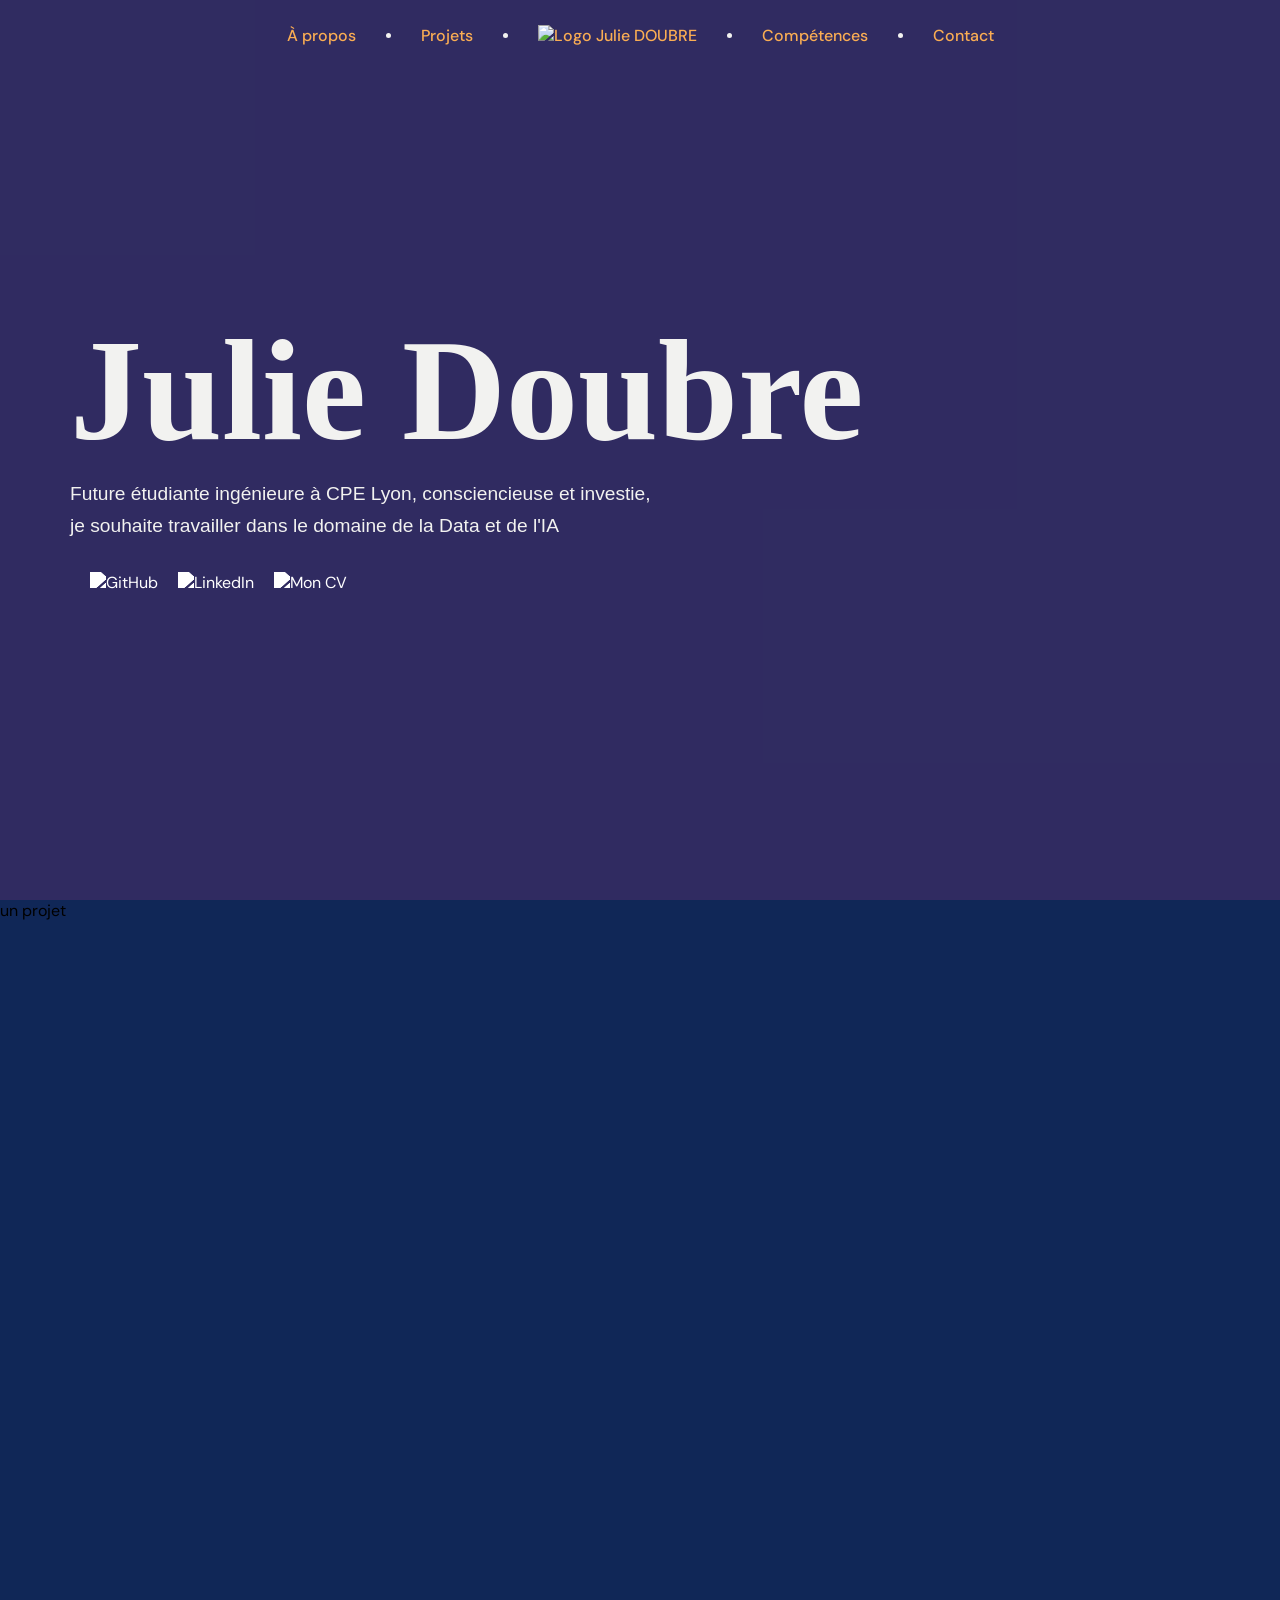
==== portfolio.html @ 1c02024b "add: hero page" ====
<!DOCTYPE html>
<html lang="en">

<head>
    <meta charset="UTF-8">
    <meta name="viewport" content="width=device-width, initial-scale=1.0">
    <title>Julie DOUBRE - Portfolio</title>
    <link rel="stylesheet" href="/style/style.css">
</head>

<body>
    <main>
        <div class="hero-page">
            <video autoplay loop muted playsinline class="hero-video">
                <source src="/assets/videos/hero-background.mp4" type="video/mp4">
            </video>
            <nav>
                <ul class="nav-links">
                    <li><a href="#">À propos</a></li>
                    <li>
                        <div class="nav-dot"></div>
                    </li>
                    <li><a href="#">Projets</a></li>
                    <li>
                        <div class="nav-dot"></div>
                    </li>
                    <li><a href="#"><img class="logo" src="assets/img/logo.png" alt="Logo Julie DOUBRE" /></a></li>
                    <li>
                        <div class="nav-dot"></div>
                    </li>
                    <li><a href="#">Compétences</a></li>
                    <li>
                        <div class="nav-dot"></div>
                    </li>
                    <li><a href="#">Contact</a></li>
                </ul>
            </nav>
            <section class="hero">
                <h1 class="hero-title">Julie Doubre</h1>
                <p class="hero-sub">Future étudiante ingénieure à CPE Lyon, consciencieuse et investie,</p>
                <p class="hero-sub">je souhaite travailler dans le domaine de la Data et de l'IA</p>

                <ul class="socials">
                    <li>
                        <a href="https://github.com/juu83">
                            <img src="/assets/img/github-svgrepo-com.svg" alt="GitHub">
                        </a>
                    </li>
                    <li>
                        <a href="https://www.linkedin.com/in/julie-doubre-8bb94234a/">
                            <img src="/assets/img/linkedin-svgrepo-com.svg" alt="LinkedIn">
                        </a>
                    </li>
                    <li>
                        <a href="/assets/img/cv-julie-doubre.pdf" download="">
                            <img src="/assets/img/square-cv-svgrepo-com.svg" alt="Mon CV">
                        </a>
                    </li>
                </ul>
            </section>
        </div>
        <div class="project-page">
            <p>un projet</p>
        </div>
    </main>
</body>

</html>
---- style/style.css ----
@import url('https://fonts.googleapis.com/css2?family=DM+Serif+Display:ital@0;1&family=DM+Sans:wght@300;400;500&display=swap');

:root {
  --c-white: #F2F2F0;
  --c-nav-bg: #4c4582;
  --c-nav-text: #faad53;
  --c-text: #73c7d2;
}

* {
  margin: 0;
  padding: 0;
  box-sizing: border-box;
  text-decoration: none;
  list-style: none;
}

body {
  overflow-x: hidden;
  font-family: 'DM Sans', sans-serif;
}

/* NAVBAR */

nav {
  position: absolute; /* Modifié pour fixer la nav tout en haut */
  top: 0;             /* Aligné en haut */
  left: 0;            /* Aligné à gauche */
  width: 100%;
  padding: 20px;
  z-index: 10;        /* Reste bien au-dessus de la vidéo */
}

.nav-links {
  display: flex;
  justify-content: center;
  align-items: center;
  gap: 30px;
}

.nav-links li a {
  position: relative;
  text-decoration: none;
  color: var(--c-nav-text);
  font-weight: 500;
  transition: color 0.3s ease;
  display: inline-block;
  padding: 5px 0;
}

.nav-links li a:hover {
  color: var(--c-text);
}

.nav-links li a::after {
  content: '';
  position: absolute;
  width: 100%;
  height: 2px;
  bottom: 0;
  left: 0;
  background-color: var(--c-text);
  transform: scaleX(0);
  transform-origin: bottom center;
  transition: transform 0.3s ease-in-out;
}


.nav-links li a:hover::after {
  transform: scaleX(1);
}

.nav-links li a:has(.logo)::after {
  display: none;
}

.nav-links .logo {
  transition: transform 0.3s ease;
}
.nav-links .logo:hover {
  transform: scale(1.15);
}

.nav-dot {
  width: 5px;
  height: 5px;
  background-color: var(--c-white);
  border-radius: 50%;
}

.logo {
    width: 100px;
    height: 100px;
}

/* HERO */
.hero-page {
  width: 100%;
  min-height: 100vh;
  background-color: var(--c-nav-bg); 
  position: relative; 
  overflow: hidden; 
  display: flex;
  flex-direction: column;
  justify-content: center;
}

.hero-video {
  position: absolute;
  top: 0;
  left: 0;
  width: 100%;
  height: 100%;
  object-fit: cover; 
  z-index: 1;
}

.hero-page::before {
  content: '';
  position: absolute;
  top: 0;
  left: 0;
  width: 100%;
  height: 100%;
  background-color: rgba(30, 27, 75, 0.6); 
  z-index: 2;
}

.hero {
  position: relative;
  z-index: 3;
  text-align: left;
  color: var(--c-white);
  margin-left: 70px;
}

.hero-title {
  font-size: 9rem;
  font-family: ClashDisplay-Bold;
}

.hero-sub {
  margin-top: 10px;
  font-size: 1.2rem;
  font-family: Arial, Helvetica, sans-serif;
}

.socials {
  display: flex;
  gap: 20px;
  list-style: none;
  margin-top: 35px;
  margin-left: 20px;
}

.socials img {
  width: 30px;
  height: 30px;
  filter: brightness(0) invert(1);
}

.project-page {
    background-color: #102757;
    width: 100%;
    min-height: 91vh;
}

@font-face {
  font-family: 'ClashDisplay-Bold';
  src: url('assets/fonts/ClashDisplay-Bold.woff2') format('woff2'),
       url('assets/fonts/ClashDisplay-Bold.woff') format('woff'),
       url('assets/fonts/ClashDisplay-Bold.ttf') format('truetype');
  font-weight: 700;
  font-display: swap;
  font-style: normal;
}
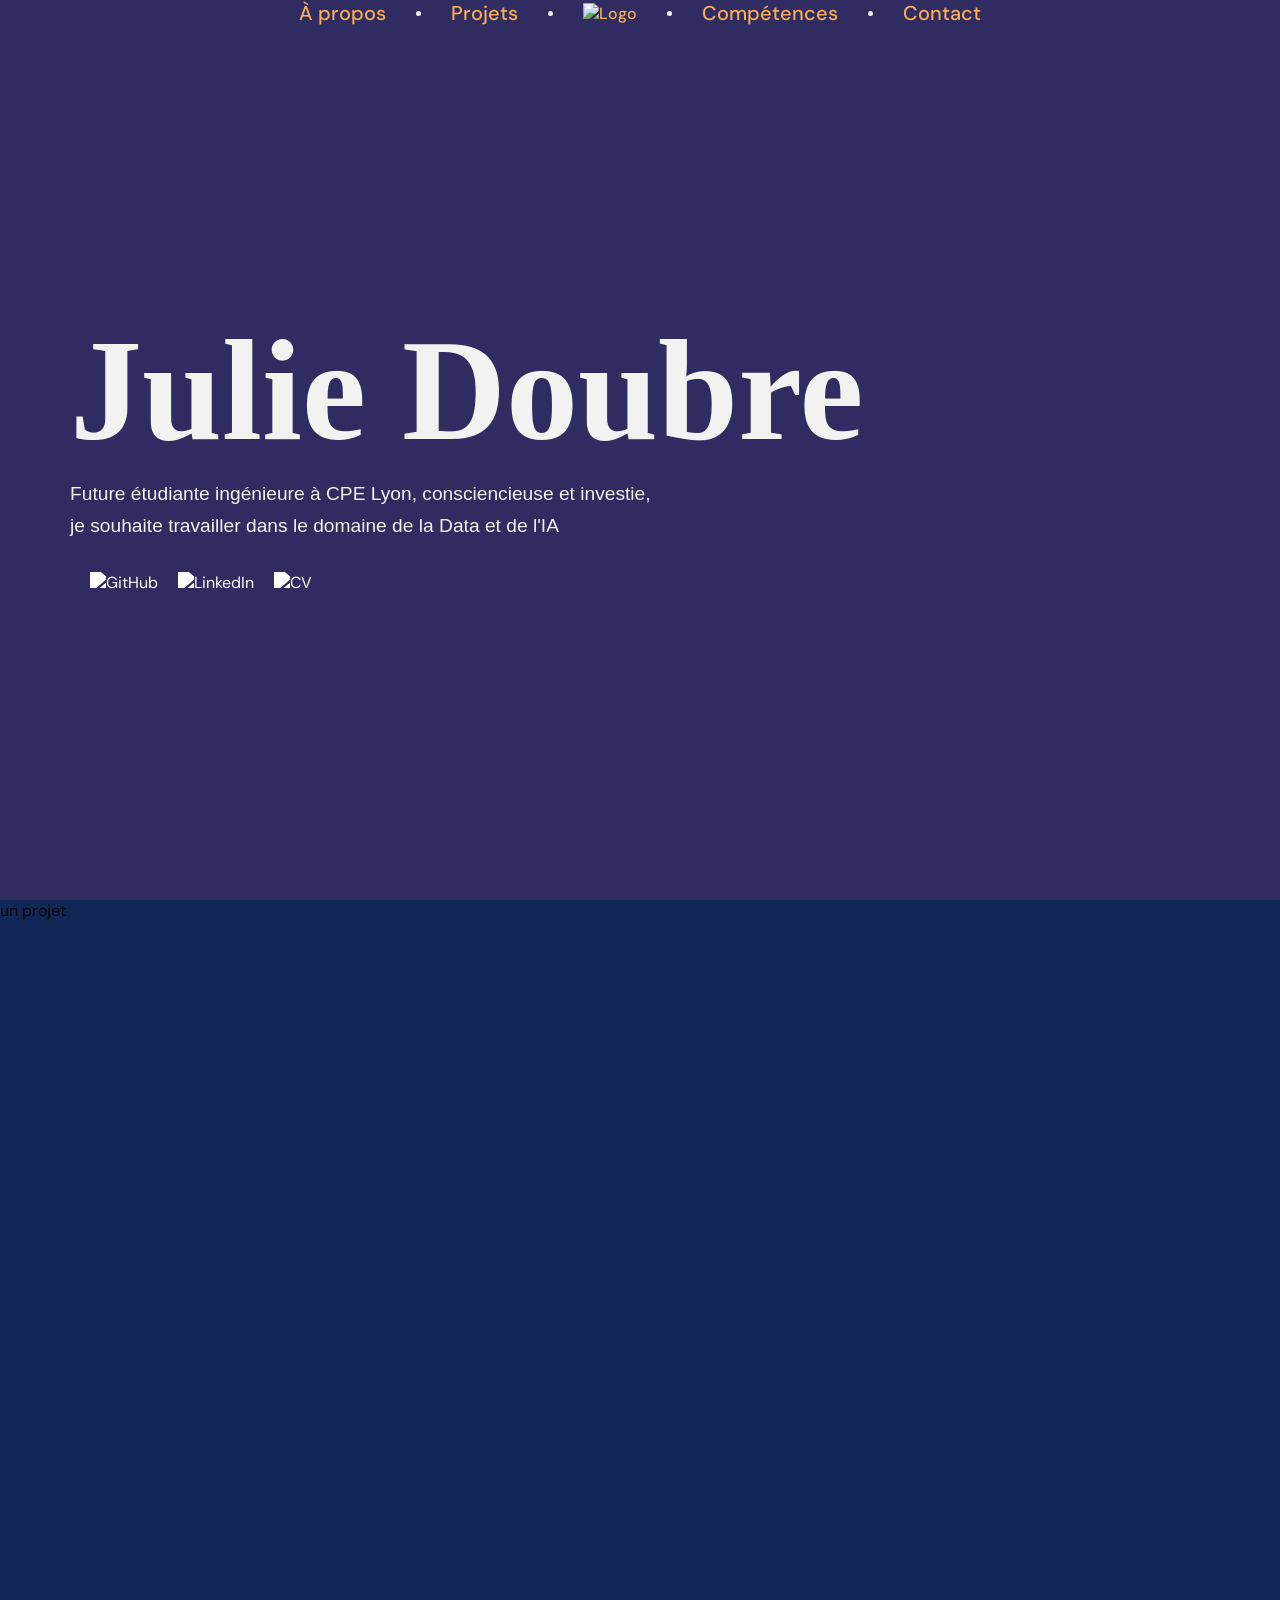
==== commit 46574226: "add: sticky navbar" ====
--- a/portfolio.html
+++ b/portfolio.html
@@ -1,68 +1,61 @@
 <!DOCTYPE html>
-<html lang="en">
-
+<html lang="fr">
 <head>
     <meta charset="UTF-8">
     <meta name="viewport" content="width=device-width, initial-scale=1.0">
     <title>Julie DOUBRE - Portfolio</title>
-    <link rel="stylesheet" href="/style/style.css">
+    <link rel="stylesheet" href="style/style.css">
 </head>
-
 <body>
     <main>
         <div class="hero-page">
             <video autoplay loop muted playsinline class="hero-video">
-                <source src="/assets/videos/hero-background.mp4" type="video/mp4">
+                <source src="assets/videos/hero-background.mp4" type="video/mp4">
             </video>
             <nav>
                 <ul class="nav-links">
-                    <li><a href="#">À propos</a></li>
-                    <li>
-                        <div class="nav-dot"></div>
-                    </li>
-                    <li><a href="#">Projets</a></li>
-                    <li>
-                        <div class="nav-dot"></div>
-                    </li>
-                    <li><a href="#"><img class="logo" src="assets/img/logo.png" alt="Logo Julie DOUBRE" /></a></li>
-                    <li>
-                        <div class="nav-dot"></div>
-                    </li>
-                    <li><a href="#">Compétences</a></li>
-                    <li>
-                        <div class="nav-dot"></div>
-                    </li>
-                    <li><a href="#">Contact</a></li>
+                    <li><a class="link" href="#">À propos</a></li>
+                    <li><div class="nav-dot"></div></li>
+                    <li><a class="link" href="#">Projets</a></li>
+                    <li><div class="nav-dot"></div></li>
+                    <li><a href="#"><img class="logo" src="assets/img/logo.png" alt="Logo" /></a></li>
+                    <li><div class="nav-dot"></div></li>
+                    <li><a class="link" href="#">Compétences</a></li>
+                    <li><div class="nav-dot"></div></li>
+                    <li><a class="link" href="#">Contact</a></li>
                 </ul>
             </nav>
             <section class="hero">
                 <h1 class="hero-title">Julie Doubre</h1>
                 <p class="hero-sub">Future étudiante ingénieure à CPE Lyon, consciencieuse et investie,</p>
                 <p class="hero-sub">je souhaite travailler dans le domaine de la Data et de l'IA</p>
-
                 <ul class="socials">
-                    <li>
-                        <a href="https://github.com/juu83">
-                            <img src="/assets/img/github-svgrepo-com.svg" alt="GitHub">
-                        </a>
-                    </li>
-                    <li>
-                        <a href="https://www.linkedin.com/in/julie-doubre-8bb94234a/">
-                            <img src="/assets/img/linkedin-svgrepo-com.svg" alt="LinkedIn">
-                        </a>
-                    </li>
-                    <li>
-                        <a href="/assets/img/cv-julie-doubre.pdf" download="">
-                            <img src="/assets/img/square-cv-svgrepo-com.svg" alt="Mon CV">
-                        </a>
-                    </li>
+                    <li><a href="https://github.com/juu83"><img src="assets/img/github-svgrepo-com.svg" alt="GitHub"></a></li>
+                    <li><a href="https://www.linkedin.com/in/julie-doubre-8bb94234a/"><img src="assets/img/linkedin-svgrepo-com.svg" alt="LinkedIn"></a></li>
+                    <li><a href="assets/img/cv-julie-doubre.pdf" download><img src="assets/img/square-cv-svgrepo-com.svg" alt="CV"></a></li>
                 </ul>
             </section>
         </div>
-        <div class="project-page">
-            <p>un projet</p>
-        </div>
+        <div class="project-page"><p>un projet</p></div>
     </main>
+    <script>
+        const nav = document.querySelector('nav');
+        let lastScroll = 0;
+
+        window.addEventListener('scroll', () => {
+            const currentScroll = window.scrollY;
+
+            if (currentScroll > 500) {
+                nav.classList.add('scrolled');
+                nav.classList.remove('scrolled-up');
+            } else if (currentScroll < 200) {
+                nav.classList.remove('scrolled', 'scrolled-up');
+            } else if (currentScroll < lastScroll && nav.classList.contains('scrolled')) {
+                nav.classList.remove('scrolled');
+                nav.classList.add('scrolled-up');
+            }
+            lastScroll = currentScroll;
+        });
+    </script>
 </body>
-
 </html>
--- a/style/style.css
+++ b/style/style.css
@@ -23,12 +23,41 @@
 /* NAVBAR */
 
 nav {
-  position: absolute; /* Modifié pour fixer la nav tout en haut */
-  top: 0;             /* Aligné en haut */
-  left: 0;            /* Aligné à gauche */
-  width: 100%;
-  padding: 20px;
-  z-index: 10;        /* Reste bien au-dessus de la vidéo */
+  position: absolute; 
+  top: 0;             
+  left: 0;            
+  width: 100%;
+  z-index: 1000;
+  background-color: transparent;
+  transition: background-color 0.4s ease, backdrop-filter 0.4s ease, box-shadow 0.4s ease, transform 0.4s ease;
+}
+
+@keyframes slideDown {
+  from { transform: translateY(-100%); opacity: 0; }
+  to { transform: translateY(0); opacity: 1; }
+}
+
+@keyframes slideUp {
+  from { transform: translateY(0); opacity: 1; }
+  to { transform: translateY(-100%); opacity: 0; }
+}
+
+nav.scrolled {
+  position: fixed;
+  animation: slideDown 0.4s ease-out forwards;
+  background-color: rgba(16, 39, 87, 0.85);
+  backdrop-filter: blur(12px);
+  -webkit-backdrop-filter: blur(12px);
+  box-shadow: 0 4px 30px rgba(0, 0, 0, 0.2);
+}
+
+nav.scrolled-up {
+  position: fixed;
+  animation: slideUp 0.3s ease-in forwards;
+  background-color: rgba(16, 39, 87, 0.85);
+  backdrop-filter: blur(12px);
+  -webkit-backdrop-filter: blur(12px);
+  box-shadow: 0 4px 30px rgba(0, 0, 0, 0.2);
 }
 
 .nav-links {
@@ -45,7 +74,10 @@
   font-weight: 500;
   transition: color 0.3s ease;
   display: inline-block;
-  padding: 5px 0;
+}
+
+.link {
+    font-size: 20px;
 }
 
 .nav-links li a:hover {
@@ -65,7 +97,6 @@
   transition: transform 0.3s ease-in-out;
 }
 
-
 .nav-links li a:hover::after {
   transform: scaleX(1);
 }
@@ -167,9 +198,9 @@
 
 @font-face {
   font-family: 'ClashDisplay-Bold';
-  src: url('assets/fonts/ClashDisplay-Bold.woff2') format('woff2'),
-       url('assets/fonts/ClashDisplay-Bold.woff') format('woff'),
-       url('assets/fonts/ClashDisplay-Bold.ttf') format('truetype');
+  src: url('../assets/fonts/ClashDisplay-Bold.woff2') format('woff2'),
+       url('../assets/fonts/ClashDisplay-Bold.woff') format('woff'),
+       url('../assets/fonts/ClashDisplay-Bold.ttf') format('truetype');
   font-weight: 700;
   font-display: swap;
   font-style: normal;
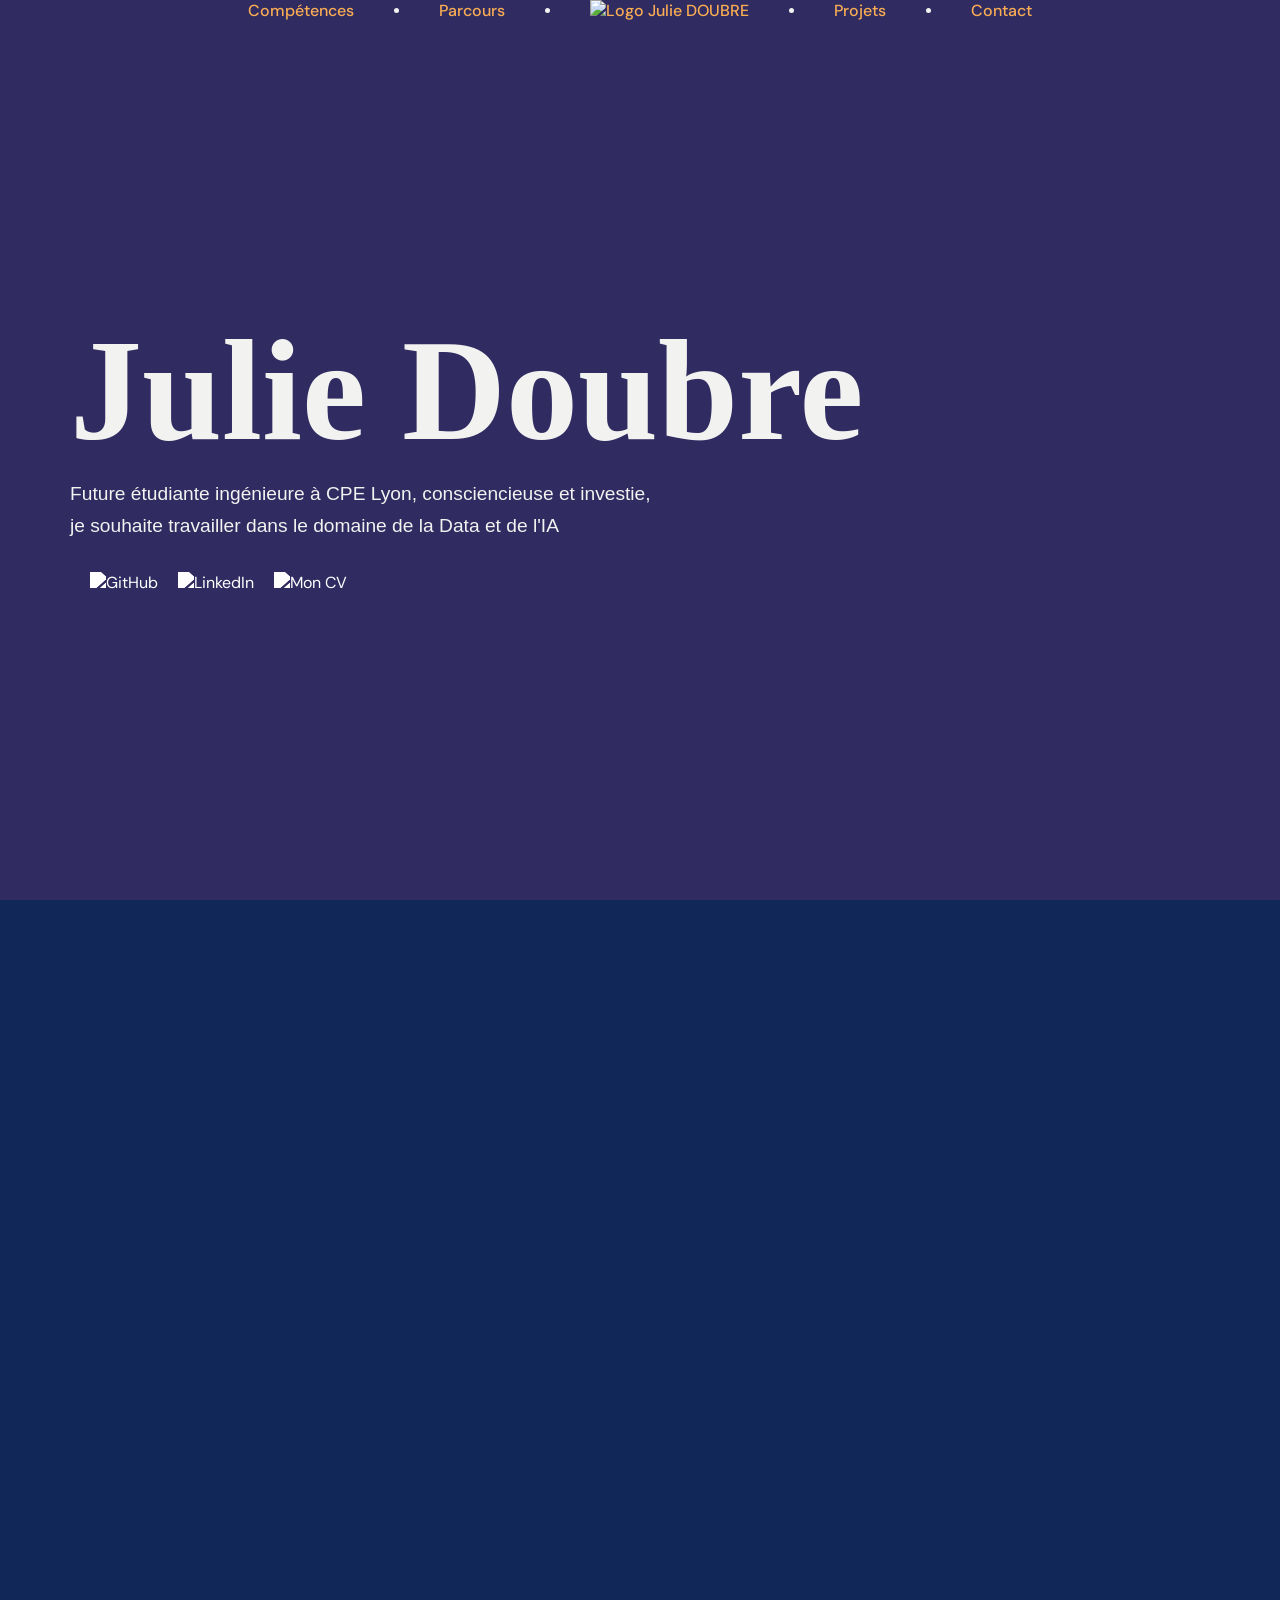
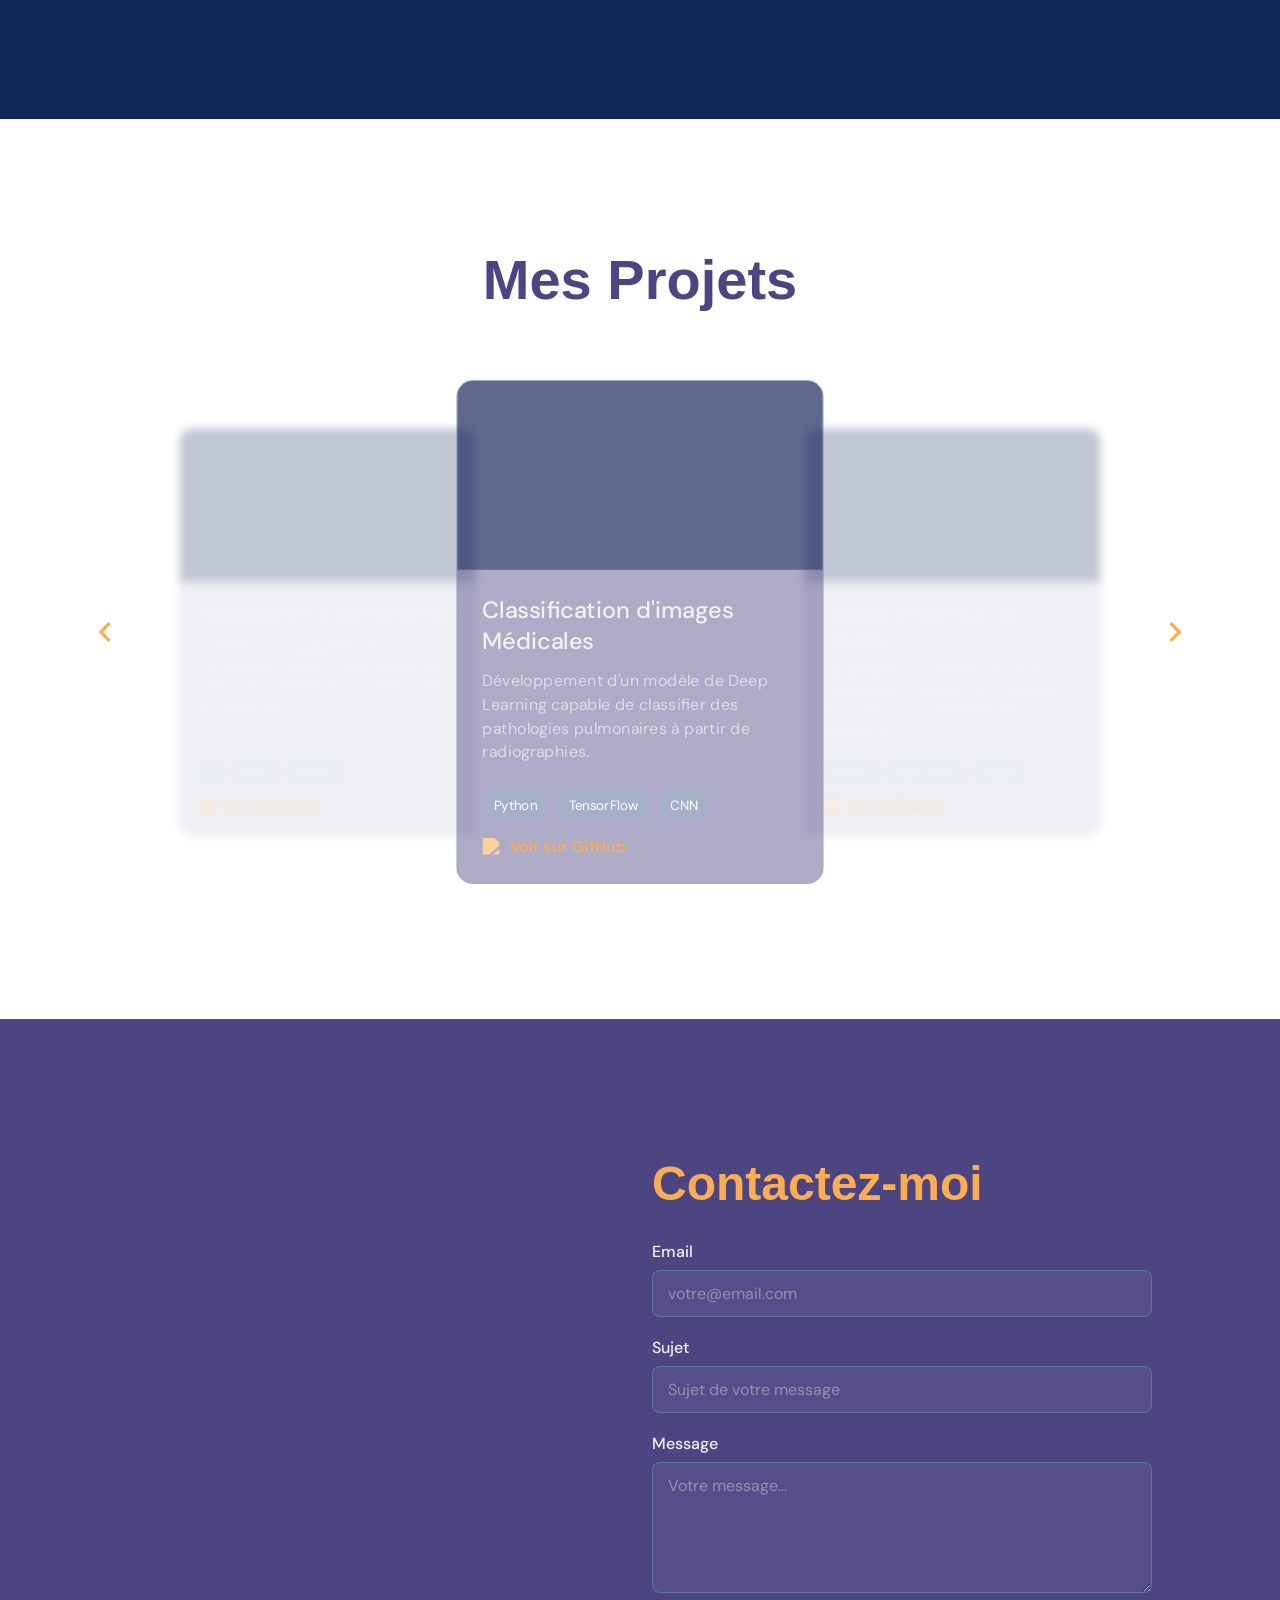
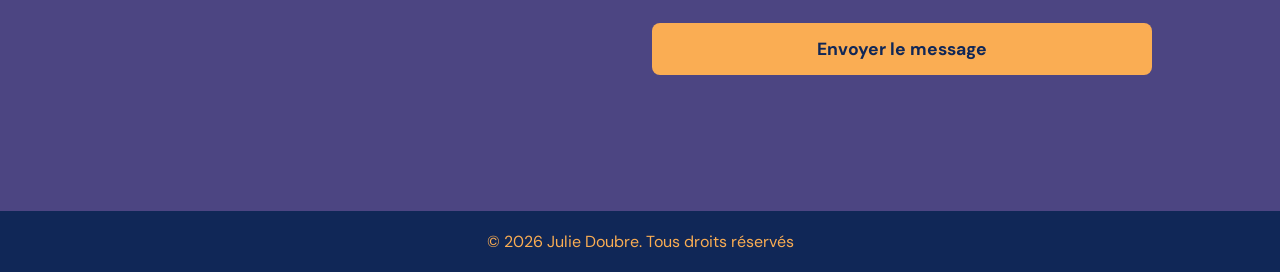
==== commit 508cdd43: "beginning of contact and projects section" ====
--- a/portfolio.html
+++ b/portfolio.html
@@ -1,11 +1,13 @@
 <!DOCTYPE html>
 <html lang="fr">
+
 <head>
     <meta charset="UTF-8">
     <meta name="viewport" content="width=device-width, initial-scale=1.0">
     <title>Julie DOUBRE - Portfolio</title>
     <link rel="stylesheet" href="style/style.css">
 </head>
+
 <body>
     <main>
         <div class="hero-page">
@@ -14,31 +16,166 @@
             </video>
             <nav>
                 <ul class="nav-links">
-                    <li><a class="link" href="#">À propos</a></li>
-                    <li><div class="nav-dot"></div></li>
-                    <li><a class="link" href="#">Projets</a></li>
-                    <li><div class="nav-dot"></div></li>
-                    <li><a href="#"><img class="logo" src="assets/img/logo.png" alt="Logo" /></a></li>
-                    <li><div class="nav-dot"></div></li>
-                    <li><a class="link" href="#">Compétences</a></li>
-                    <li><div class="nav-dot"></div></li>
-                    <li><a class="link" href="#">Contact</a></li>
+                    <li><a href="#">Compétences</a></li>
+                    <li>
+                        <div class="nav-dot"></div>
+                    </li>
+                    <li><a href="#">Parcours</a></li>
+                    <li>
+                        <div class="nav-dot"></div>
+                    </li>
+                    <li><a href="#"><img class="logo" src="assets/img/logo.png" alt="Logo Julie DOUBRE" /></a></li>
+                    <li>
+                        <div class="nav-dot"></div>
+                    </li>
+                    <li><a href="#projets">Projets</a></li>
+                    <li>
+                        <div class="nav-dot"></div>
+                    </li>
+                    <li><a href="#contact">Contact</a></li>
                 </ul>
             </nav>
             <section class="hero">
                 <h1 class="hero-title">Julie Doubre</h1>
                 <p class="hero-sub">Future étudiante ingénieure à CPE Lyon, consciencieuse et investie,</p>
                 <p class="hero-sub">je souhaite travailler dans le domaine de la Data et de l'IA</p>
+
                 <ul class="socials">
-                    <li><a href="https://github.com/juu83"><img src="assets/img/github-svgrepo-com.svg" alt="GitHub"></a></li>
-                    <li><a href="https://www.linkedin.com/in/julie-doubre-8bb94234a/"><img src="assets/img/linkedin-svgrepo-com.svg" alt="LinkedIn"></a></li>
-                    <li><a href="assets/img/cv-julie-doubre.pdf" download><img src="assets/img/square-cv-svgrepo-com.svg" alt="CV"></a></li>
+                    <li>
+                        <a href="https://github.com/juu83">
+                            <img src="assets/img/github-svgrepo-com.svg" alt="GitHub">
+                        </a>
+                    </li>
+                    <li>
+                        <a href="https://www.linkedin.com/in/julie-doubre-8bb94234a/">
+                            <img src="assets/img/linkedin-svgrepo-com.svg" alt="LinkedIn">
+                        </a>
+                    </li>
+                    <li>
+                        <a href="assets/img/cv-julie-doubre.pdf" download="">
+                            <img src="assets/img/square-cv-svgrepo-com.svg" alt="Mon CV">
+                        </a>
+                    </li>
                 </ul>
             </section>
         </div>
-        <div class="project-page"><p>un projet</p></div>
+        <div class="competences-page"></div>
+        <div class="parcours-page"></div>
+
+        <div class="project-page" id="projets">
+            <h2 class="project-section-title">Mes Projets</h2>
+
+            <div class="carousel-container">
+                <button class="carousel-btn prev-btn" aria-label="Projet précédent">
+                    <svg viewBox="0 0 24 24">
+                        <path d="M15.41 7.41L14 6l-6 6 6 6 1.41-1.41L10.83 12z" />
+                    </svg>
+                </button>
+
+                <div class="carousel-track">
+                    <div class="project-card">
+                        <div class="card-preview" style="background-image: url('https://placehold.co/600x400');"></div>
+                        <div class="card-content">
+                            <h3>Classification d'images Médicales</h3>
+                            <p>Développement d'un modèle de Deep Learning capable de classifier des pathologies
+                                pulmonaires à partir de radiographies.</p>
+                            <div class="card-tags">
+                                <span>Python</span>
+                                <span>TensorFlow</span>
+                                <span>CNN</span>
+                            </div>
+                            <a href="https://github.com/juu83" target="_blank" class="github-link">
+                                <img src="assets/img/github-svgrepo-com.svg" alt="GitHub"> Voir sur GitHub
+                            </a>
+                        </div>
+                    </div>
+
+                    <div class="project-card">
+                        <div class="card-preview" style="background-image: url('https://placehold.co/600x400');"></div>
+                        <div class="card-content">
+                            <h3>Analyse Prédictive de Ventes</h3>
+                            <p>Modélisation et prédiction de séries temporelles complexes pour optimiser les stocks
+                                d'une chaîne logistique de distribution.</p>
+                            <div class="card-tags">
+                                <span>Python</span>
+                                <span>Scikit-Learn</span>
+                                <span>Pandas</span>
+                            </div>
+                            <a href="https://github.com/juu83" target="_blank" class="github-link">
+                                <img src="assets/img/github-svgrepo-com.svg" alt="GitHub"> Voir sur GitHub
+                            </a>
+                        </div>
+                    </div>
+
+                    <div class="project-card">
+                        <div class="card-preview" style="background-image: url('https://placehold.co/600x400');"></div>
+                        <div class="card-content">
+                            <h3>Assistant NLP Intelligent</h3>
+                            <p>Conception d'un agent conversationnel basé sur l'architecture Transformer pour analyser
+                                la sémantique de documents techniques.</p>
+                            <div class="card-tags">
+                                <span>PyTorch</span>
+                                <span>HuggingFace</span>
+                                <span>NLP</span>
+                            </div>
+                            <a href="https://github.com/juu83" target="_blank" class="github-link">
+                                <img src="assets/img/github-svgrepo-com.svg" alt="GitHub"> Voir sur GitHub
+                            </a>
+                        </div>
+                    </div>
+
+                    <div class="project-card">
+                        <div class="card-preview" style="background-image: url('https://placehold.co/600x400');"></div>
+                        <div class="card-content">
+                            <h3>Dashboard Environnemental</h3>
+                            <p>Création d'une application de visualisation interactive centralisant les indicateurs
+                                climatiques européens clés en temps réel.</p>
+                            <div class="card-tags">
+                                <span>R</span>
+                                <span>Shiny</span>
+                                <span>DataViz</span>
+                            </div>
+                            <a href="https://github.com/juu83" target="_blank" class="github-link">
+                                <img src="assets/img/github-svgrepo-com.svg" alt="GitHub"> Voir sur GitHub
+                            </a>
+                        </div>
+                    </div>
+                </div>
+
+                <button class="carousel-btn next-btn" aria-label="Projet suivant">
+                    <svg viewBox="0 0 24 24">
+                        <path d="M10 6L8.59 7.41 13.17 12l-4.58 4.59L10 18l6-6z" />
+                    </svg>
+                </button>
+            </div>
+        </div>
+
+        <div class="contact-page" id="contact">
+            <div class="contact-container">
+                <h2>Contactez-moi</h2>
+                <form action="#" method="POST" class="contact-form">
+                    <div class="input-group">
+                        <label for="email">Email</label>
+                        <input type="email" id="email" name="email" required placeholder="votre@email.com">
+                    </div>
+                    <div class="input-group">
+                        <label for="subject">Sujet</label>
+                        <input type="text" id="subject" name="subject" required placeholder="Sujet de votre message">
+                    </div>
+                    <div class="input-group">
+                        <label for="message">Message</label>
+                        <textarea id="message" name="message" rows="5" required
+                            placeholder="Votre message..."></textarea>
+                    </div>
+                    <button type="submit" class="submit-btn">Envoyer le message</button>
+                </form>
+            </div>
+        </div>
+        <footer>© 2026 Julie Doubre. Tous droits réservés</footer>
     </main>
+
     <script>
+        // --- Gestion de la Sticky Navigation ---
         const nav = document.querySelector('nav');
         let lastScroll = 0;
 
@@ -56,6 +193,42 @@
             }
             lastScroll = currentScroll;
         });
+
+        // --- Gestion du Carrousel de Projets 3 par 3 ---
+        const cards = document.querySelectorAll('.project-card');
+        const prevBtn = document.querySelector('.prev-btn');
+        const nextBtn = document.querySelector('.next-btn');
+        let currentIndex = 0;
+
+        function updateCarousel() {
+            cards.forEach((card, index) => {
+                card.classList.remove('card-left', 'card-center', 'card-right', 'card-hidden');
+
+                if (index === currentIndex) {
+                    card.classList.add('card-center');
+                } else if (index === (currentIndex - 1 + cards.length) % cards.length) {
+                    card.classList.add('card-left');
+                } else if (index === (currentIndex + 1) % cards.length) {
+                    card.classList.add('card-right');
+                } else {
+                    card.classList.add('card-hidden');
+                }
+            });
+        }
+
+        prevBtn.addEventListener('click', () => {
+            currentIndex = (currentIndex - 1 + cards.length) % cards.length;
+            updateCarousel();
+        });
+
+        nextBtn.addEventListener('click', () => {
+            currentIndex = (currentIndex + 1) % cards.length;
+            updateCarousel();
+        });
+
+        updateCarousel();
+
     </script>
 </body>
+
 </html>
--- a/style/style.css
+++ b/style/style.css
@@ -64,7 +64,7 @@
   display: flex;
   justify-content: center;
   align-items: center;
-  gap: 30px;
+  gap: 40px;
 }
 
 .nav-links li a {
@@ -190,10 +190,315 @@
   filter: brightness(0) invert(1);
 }
 
+.parcours-page {
+    background-color: #102757;
+    width: 100%;
+    min-height: 91vh;
+}
+
+/* ─── SECTION PROJETS & CARROUSEL ─── */
 .project-page {
+    background-color: var(--c-dark-blue);
+    width: 100%;
+    min-height: 100vh;
+    padding: 80px 0;
+    display: flex;
+    flex-direction: column;
+    justify-content: center;
+    align-items: center;
+    position: relative;
+    overflow: hidden;
+}
+
+.project-section-title {
+    color: var(--c-nav-bg);
+    font-family: 'ClashDisplay-Bold', sans-serif;
+    font-size: 3.5rem;
+    margin-bottom: 60px;
+    text-align: center;
+}
+
+.carousel-container {
+    position: relative;
+    width: 100%;
+    max-width: 1200px;
+    height: 520px;
+    display: flex;
+    justify-content: center;
+    align-items: center;
+}
+
+.carousel-track {
+    position: relative;
+    width: 100%;
+    height: 100%;
+    display: flex;
+    justify-content: center;
+    align-items: center;
+}
+
+/* Style de Base des Cartes */
+.project-card {
+    position: absolute;
+    width: 350px;
+    height: 480px;
+    background-color: rgba(76, 69, 130, 0.2);
+    border: 1px solid rgba(242, 242, 240, 0.1);
+    border-radius: 16px;
+    overflow: hidden;
+    display: flex;
+    flex-direction: column;
+    transition: transform 0.6s cubic-bezier(0.25, 1, 0.5, 1), 
+                filter 0.6s ease, 
+                opacity 0.6s ease, 
+                box-shadow 0.3s ease, 
+                border-color 0.3s ease;
+    opacity: 0;
+    pointer-events: none;
+}
+
+/* Gestion du Rendu 3 par 3 */
+.project-card.card-center {
+    transform: scale(1.05) translateX(0);
+    z-index: 10;
+    opacity: 1;
+    filter: blur(0);
+    pointer-events: auto;
+    background-color: rgba(76, 69, 130, 0.45);
+    border: 1px solid rgba(115, 199, 210, 0.2);
+}
+
+.project-card.card-left {
+    transform: scale(0.85) translateX(-105%);
+    z-index: 5;
+    opacity: 0.45;
+    filter: blur(5px);
+    pointer-events: none;
+}
+
+.project-card.card-right {
+    transform: scale(0.85) translateX(105%);
+    z-index: 5;
+    opacity: 0.45;
+    filter: blur(5px);
+    pointer-events: none;
+}
+
+.project-card.card-hidden {
+    transform: scale(0.7) translateX(0);
+    z-index: 1;
+    opacity: 0;
+    filter: blur(10px);
+}
+
+/* Effets Interactifs au Hover sur la Carte du Centre */
+.project-card.card-center:hover {
+    transform: scale(1.1) translateX(0);
+    border-color: var(--c-text);
+    box-shadow: 0 15px 40px rgba(115, 199, 210, 0.25);
+    background-color: rgba(76, 69, 130, 0.6);
+}
+
+/* Éléments Internes des Cartes */
+.card-preview {
+    width: 100%;
+    height: 180px;
+    background-size: cover;
+    background-position: center;
+    background-color: rgba(16, 39, 87, 0.5);
+    border-bottom: 1px solid rgba(242, 242, 240, 0.1);
+}
+
+.card-content {
+    padding: 24px;
+    display: flex;
+    flex-direction: column;
+    flex-grow: 1;
+}
+
+.card-content h3 {
+    color: var(--c-white);
+    font-size: 1.4rem;
+    margin-bottom: 12px;
+    font-family: 'DM Sans', sans-serif;
+    font-weight: 500;
+}
+
+.card-content p {
+    color: rgba(242, 242, 240, 0.7);
+    font-size: 0.95rem;
+    line-height: 1.5;
+    margin-bottom: auto; /* Pousse les tags et le lien vers le bas */
+}
+
+.card-tags {
+    display: flex;
+    flex-wrap: wrap;
+    gap: 8px;
+    margin-top: 16px;
+    margin-bottom: 16px;
+}
+
+.card-tags span {
+    font-size: 0.8rem;
+    padding: 4px 10px;
+    border-radius: 20px;
+    background-color: rgba(115, 199, 210, 0.15);
+    color: white;
+    border: 1px solid rgba(115, 199, 210, 0.2);
+}
+
+.github-link {
+    display: inline-flex;
+    align-items: center;
+    gap: 8px;
+    color: var(--c-nav-text);
+    font-size: 0.95rem;
+    font-weight: 500;
+    transition: color 0.3s ease;
+    align-self: flex-start;
+}
+
+.github-link img {
+    width: 18px;
+    height: 18px;
+    filter: brightness(0) saturate(100%) invert(81%) sepia(34%) saturate(417%) hue-rotate(341deg) brightness(101%) contrast(97%);
+}
+
+.project-card.card-center .github-link:hover {
+    color:white;
+}
+
+/* Boutons de Contrôle du Carrousel */
+.carousel-btn {
+    position: absolute;
+    background: none;
+    border: none;
+    cursor: pointer;
+    z-index: 20;
+    width: 50px;
+    height: 50px;
+    display: flex;
+    justify-content: center;
+    align-items: center;
+    transition: transform 0.2s ease;
+}
+
+.prev-btn { left: 40px; }
+.next-btn { right: 40px; }
+
+.carousel-btn svg {
+    width: 40px;
+    height: 40px;
+    fill: var(--c-nav-text);
+    transition: fill 0.3s ease;
+}
+
+.carousel-btn:hover svg {
+    fill: var(--c-text);
+}
+
+.carousel-btn:hover {
+    transform: scale(1.15);
+}
+
+/* --- CONTACT PAGE --- */
+.contact-page {
+    background-color: var(--c-nav-bg); 
+    width: 100%;
+    min-height: 88vh;
+    display: flex;
+    justify-content: flex-end;
+    align-items: center;
+    padding: 50px 10%;
+}
+
+.contact-container {
+    width: 100%;
+    max-width: 500px;
+}
+
+.contact-container h2 {
+    color: var(--c-nav-text); 
+    font-family: 'ClashDisplay-Bold', sans-serif;
+    font-size: 3rem;
+    margin-bottom: 30px;
+    text-align: left;
+}
+
+.contact-form {
+    display: flex;
+    flex-direction: column;
+    gap: 20px;
+}
+
+.input-group {
+    display: flex;
+    flex-direction: column;
+    gap: 8px;
+}
+
+.input-group label {
+    color: var(--c-white);
+    font-size: 1rem;
+    font-weight: 500;
+}
+
+.input-group input,
+.input-group textarea {
+    width: 100%;
+    padding: 12px 15px;
+    border-radius: 8px;
+    border: 1px solid rgba(115, 199, 210, 0.3); 
+    background-color: rgba(242, 242, 240, 0.05);
+    color: var(--c-white);
+    font-family: 'DM Sans', sans-serif;
+    font-size: 1rem;
+    transition: border-color 0.3s ease, background-color 0.3s ease;
+    outline: none;
+    resize: vertical; 
+}
+
+.input-group input::placeholder,
+.input-group textarea::placeholder {
+    color: rgba(242, 242, 240, 0.4);
+}
+
+.input-group input:focus,
+.input-group textarea:focus {
+    border-color: var(--c-text);
+    background-color: rgba(242, 242, 240, 0.1);
+}
+
+.submit-btn {
+    margin-top: 10px;
+    padding: 15px;
+    border: none;
+    border-radius: 8px;
+    background-color: var(--c-nav-text);
+    color: #102757; 
+    font-family: 'DM Sans', sans-serif;
+    font-size: 1.1rem;
+    font-weight: bold;
+    cursor: pointer;
+    transition: background-color 0.3s ease, transform 0.2s ease;
+}
+
+.submit-btn:hover {
+    background-color: var(--c-text); 
+    transform: translateY(-2px); 
+}
+
+.submit-btn:active {
+    transform: translateY(0); 
+}
+
+footer {
     background-color: #102757;
-    width: 100%;
-    min-height: 91vh;
+    color: #faad53;
+    display: flex;
+    justify-content: center;
+    padding: 20px;
 }
 
 @font-face {
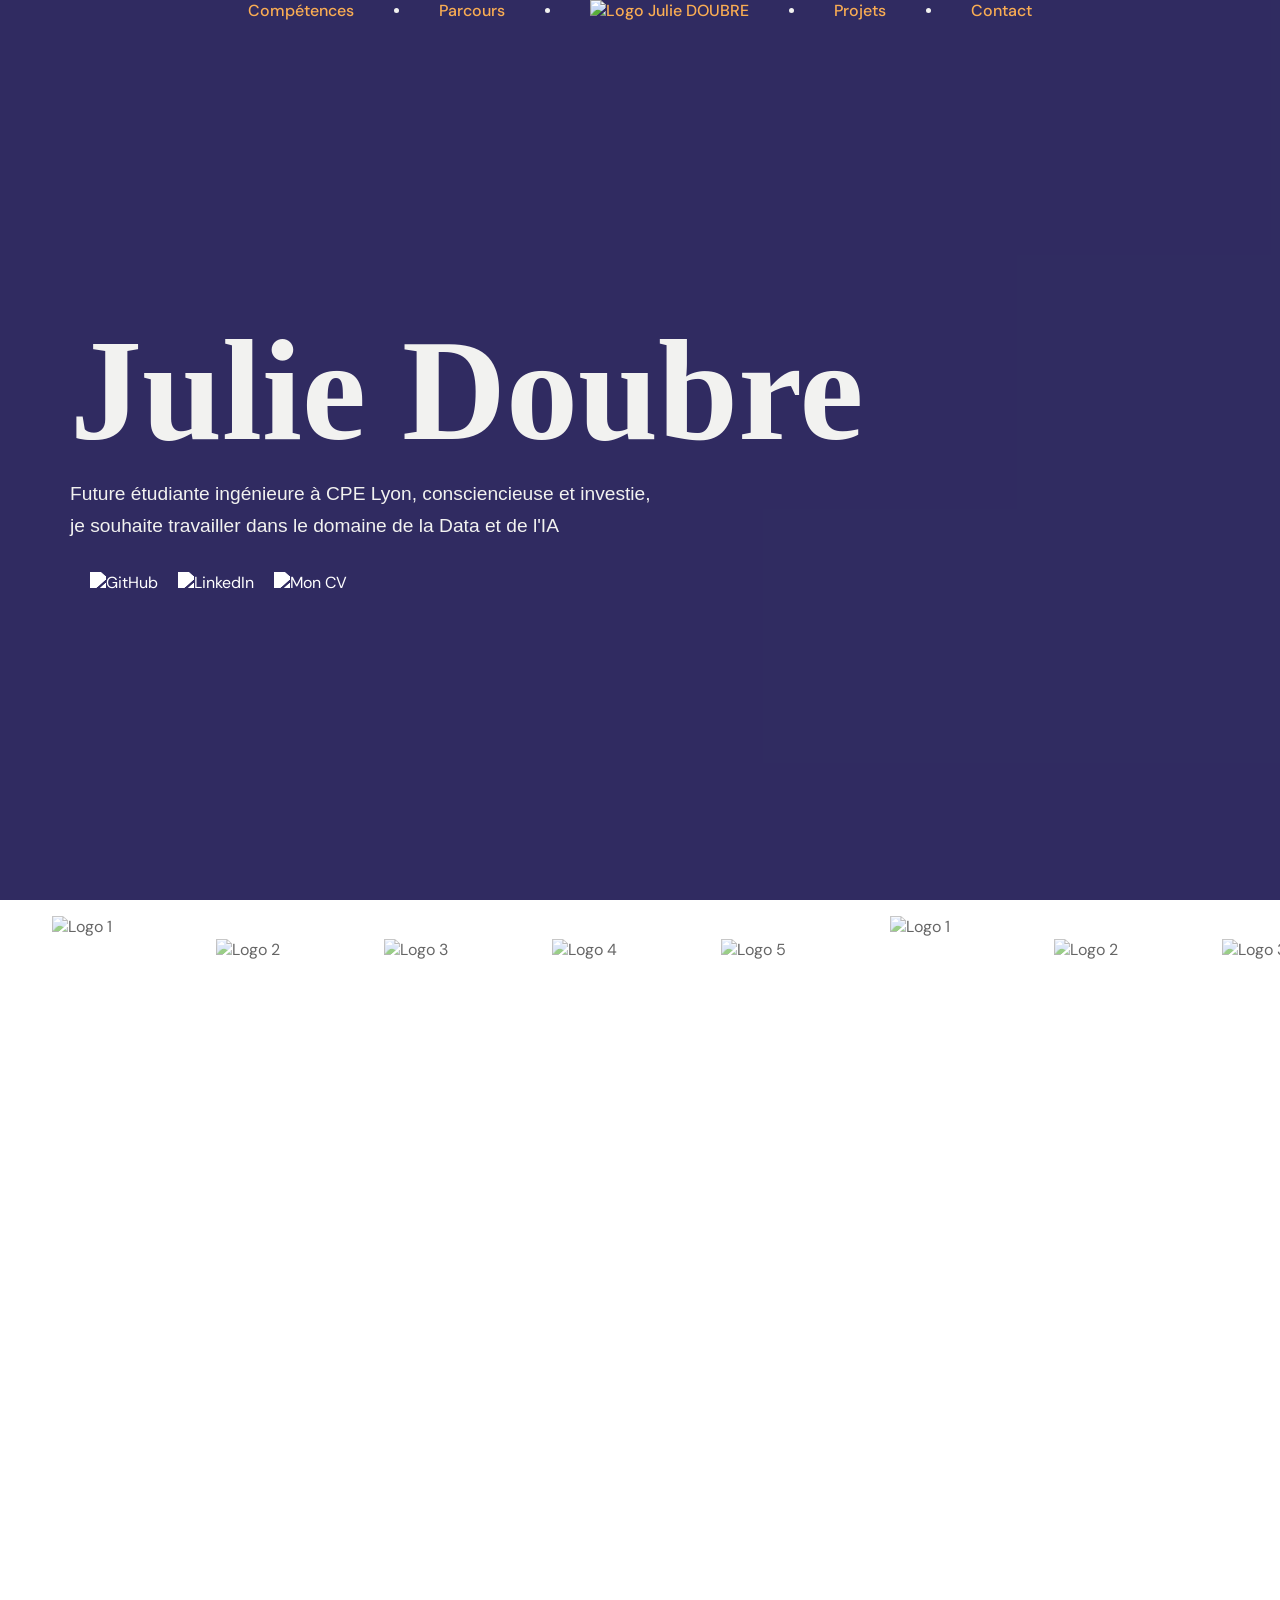
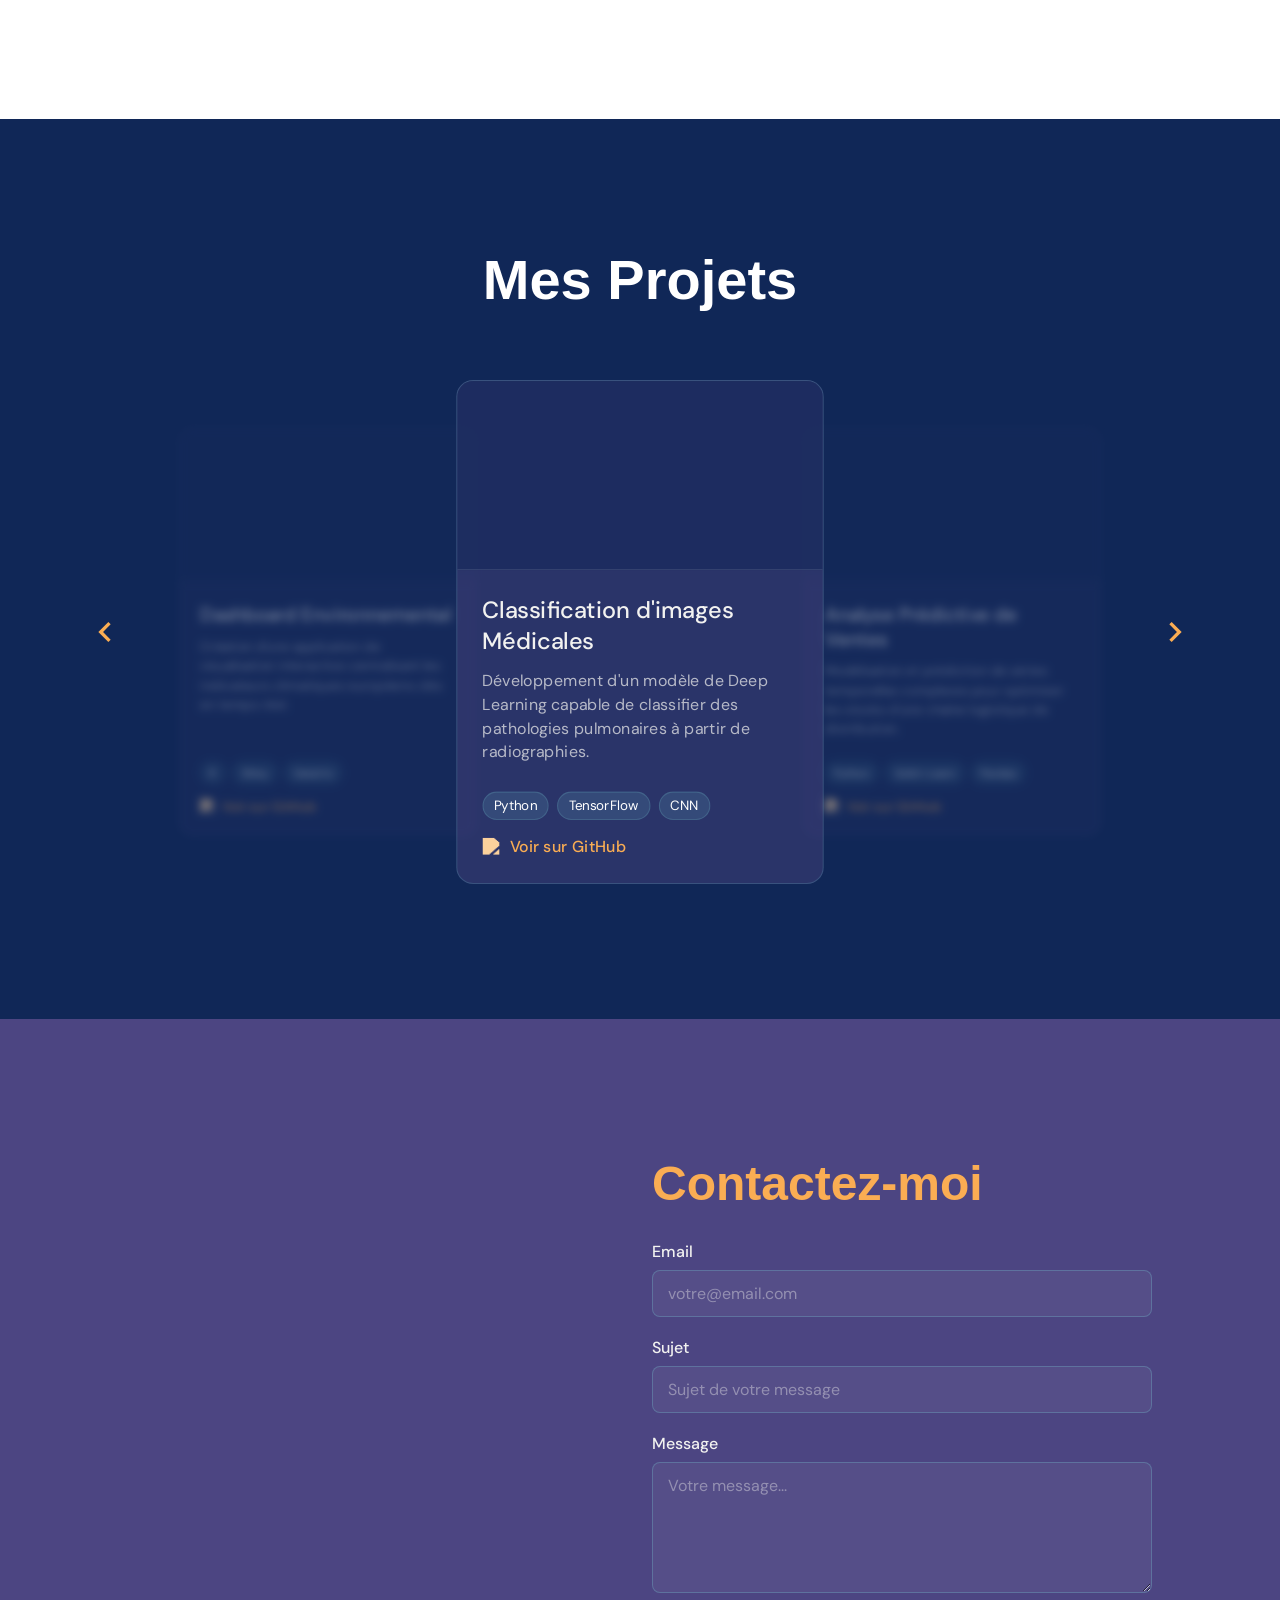
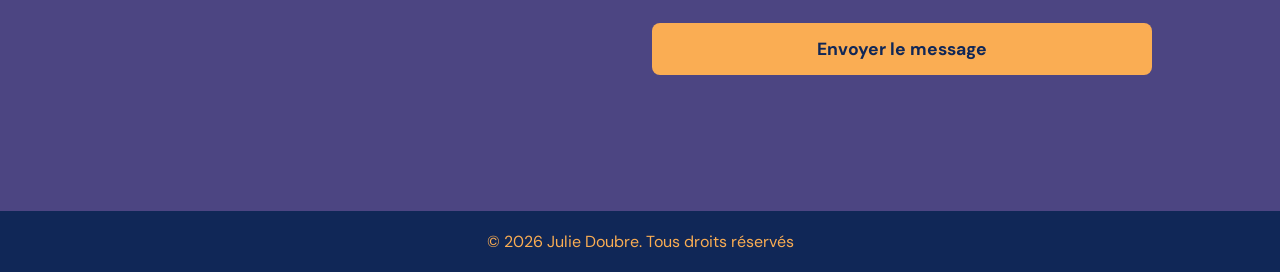
==== commit 9d1eb1c3: "add: infinite loop experience and education logos" ====
--- a/portfolio.html
+++ b/portfolio.html
@@ -60,7 +60,11 @@
             </section>
         </div>
         <div class="competences-page"></div>
-        <div class="parcours-page"></div>
+        <div class="parcours-page">
+            <div class="ticker-wrap">
+                <div class="ticker-track" id="track"></div>
+            </div>
+        </div>
 
         <div class="project-page" id="projets">
             <h2 class="project-section-title">Mes Projets</h2>
@@ -228,6 +232,25 @@
 
         updateCarousel();
 
+        const logos = [
+            { src: '/assets/img/iut-nca.png', alt: 'Logo 1', height: '90px' },
+            { src: '/assets/img/lamut.png', alt: 'Logo 2' },
+            { src: '/assets/img/dgfip.png', alt: 'Logo 3' },
+            { src: '/assets/img/cpe-lyon.png', alt: 'Logo 4' },
+            { src: '/assets/img/bpce-it.png', alt: 'Logo 5' },
+        ];
+
+        const track = document.getElementById('track');
+
+        // On répète 6 fois pour éviter tout trou
+        for (let s = 0; s < 6; s++) {
+            logos.forEach(l => {
+                const item = document.createElement('div');
+                item.className = 'logo-item';
+                item.innerHTML = `<img src="${l.src}" alt="${l.alt}" style="height: ${l.height || '45px'}">`;;
+                track.appendChild(item);
+            });
+        }
     </script>
 </body>
 
--- a/style/style.css
+++ b/style/style.css
@@ -190,15 +190,69 @@
   filter: brightness(0) invert(1);
 }
 
+/* .competences-page {
+    background-color:rgb(20, 7, 88)f;
+    width: 100%;
+    min-height: 91vh; 
+} */
+
 .parcours-page {
-    background-color: #102757;
+    background-color: #ffffff;
     width: 100%;
     min-height: 91vh;
+}
+
+.ticker-wrap {
+      overflow: hidden;
+      width: 100%;
+      padding: 1rem 0;
+      position: relative;
+}
+
+.ticker-wrap::before,
+.ticker-wrap::after {
+      content: '';
+      position: absolute;
+      top: 0; bottom: 0;
+      width: 80px;
+      z-index: 2;
+      pointer-events: none;
+}
+
+.ticker-track {
+      display: flex;
+      align-items: center;
+      width: max-content;
+      animation: scroll-left 50s linear infinite;
+}
+
+@keyframes scroll-left {
+      from { transform: translateX(0); }
+      to   { transform: translateX(-50%); }
+}
+
+.logo-item {
+      display: flex;
+      align-items: center;
+      justify-content: center;
+      padding: 0 52px;
+}
+
+.logo-item img {
+      width: auto;
+      object-fit: contain;
+      opacity: 0.6;
+      transition: opacity 0.2s, filter 0.2s;
+}
+
+.logo-item:hover img {
+      filter: grayscale(0);
+      opacity: 1;
 }
 
 /* ─── SECTION PROJETS & CARROUSEL ─── */
 .project-page {
-    background-color: var(--c-dark-blue);
+    background-color: #102757;
     width: 100%;
     min-height: 100vh;
     padding: 80px 0;
@@ -211,7 +265,7 @@
 }
 
 .project-section-title {
-    color: var(--c-nav-bg);
+    color: white;
     font-family: 'ClashDisplay-Bold', sans-serif;
     font-size: 3.5rem;
     margin-bottom: 60px;
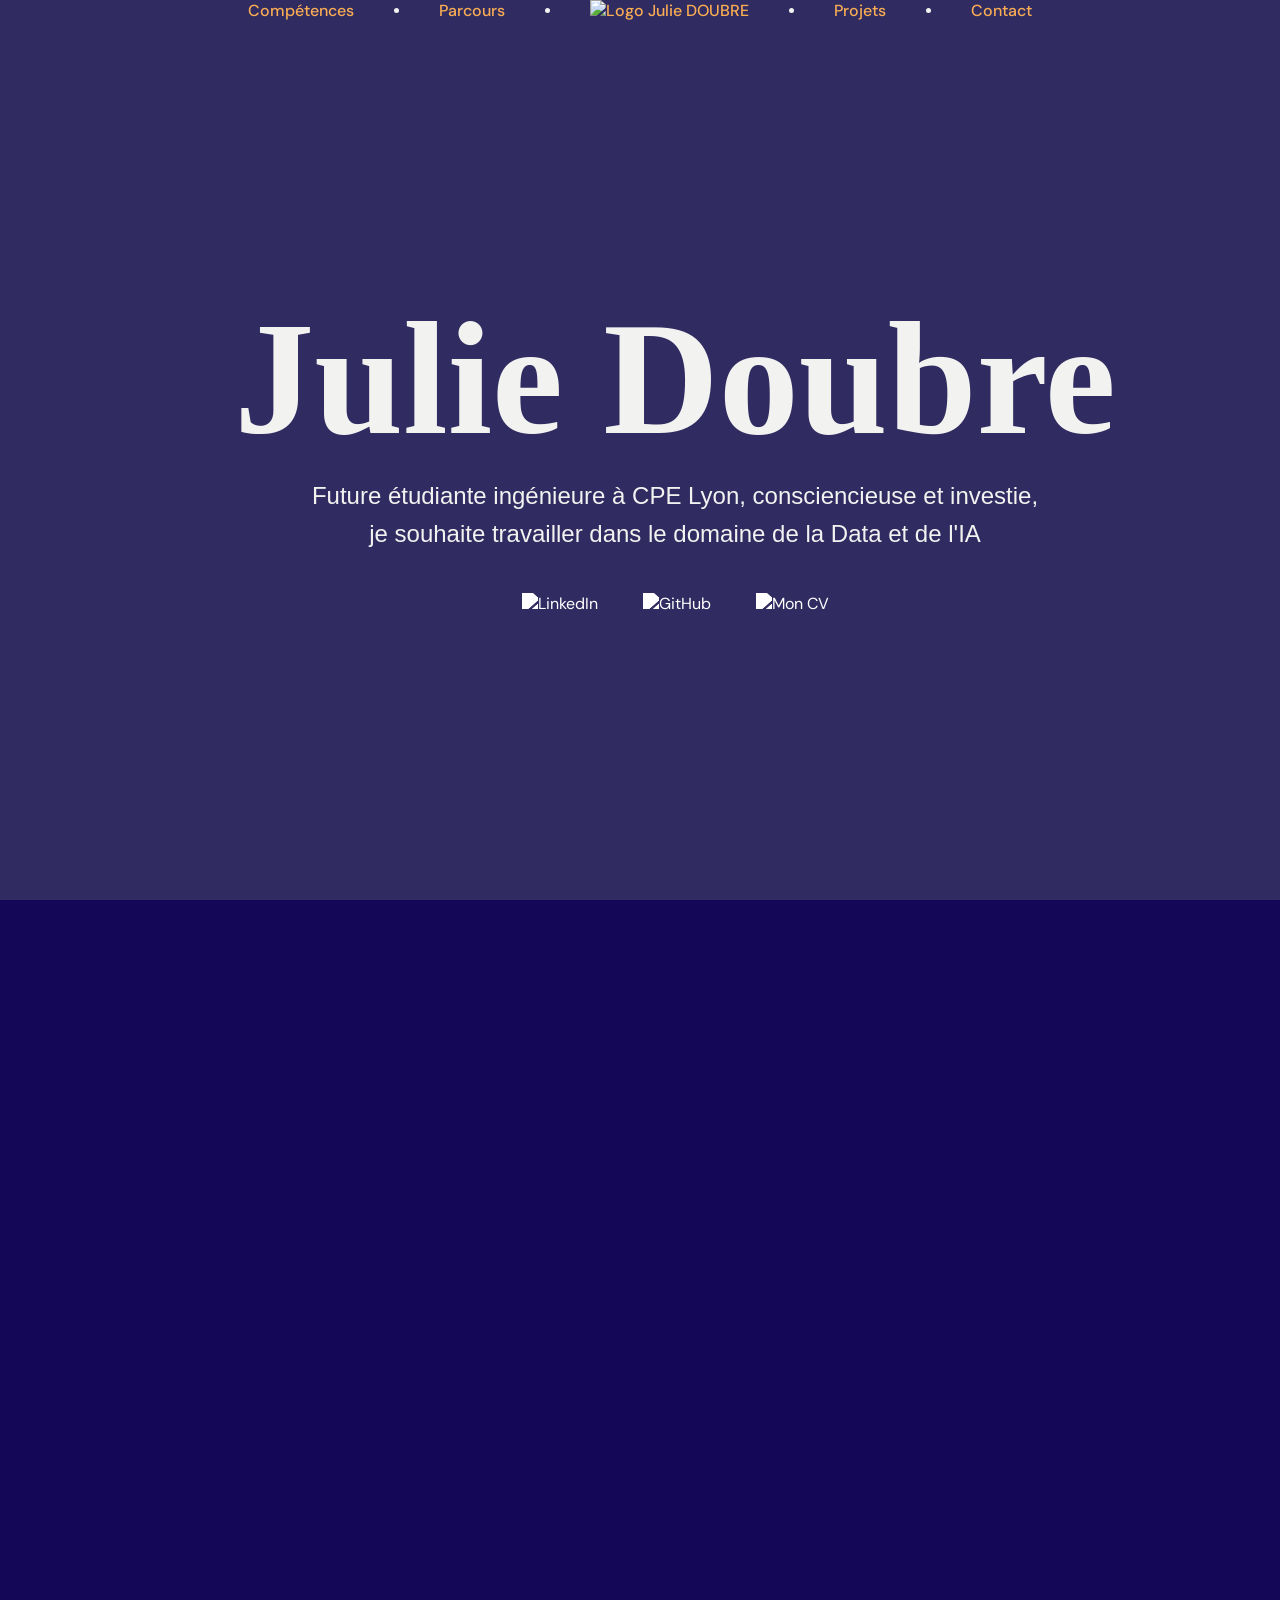
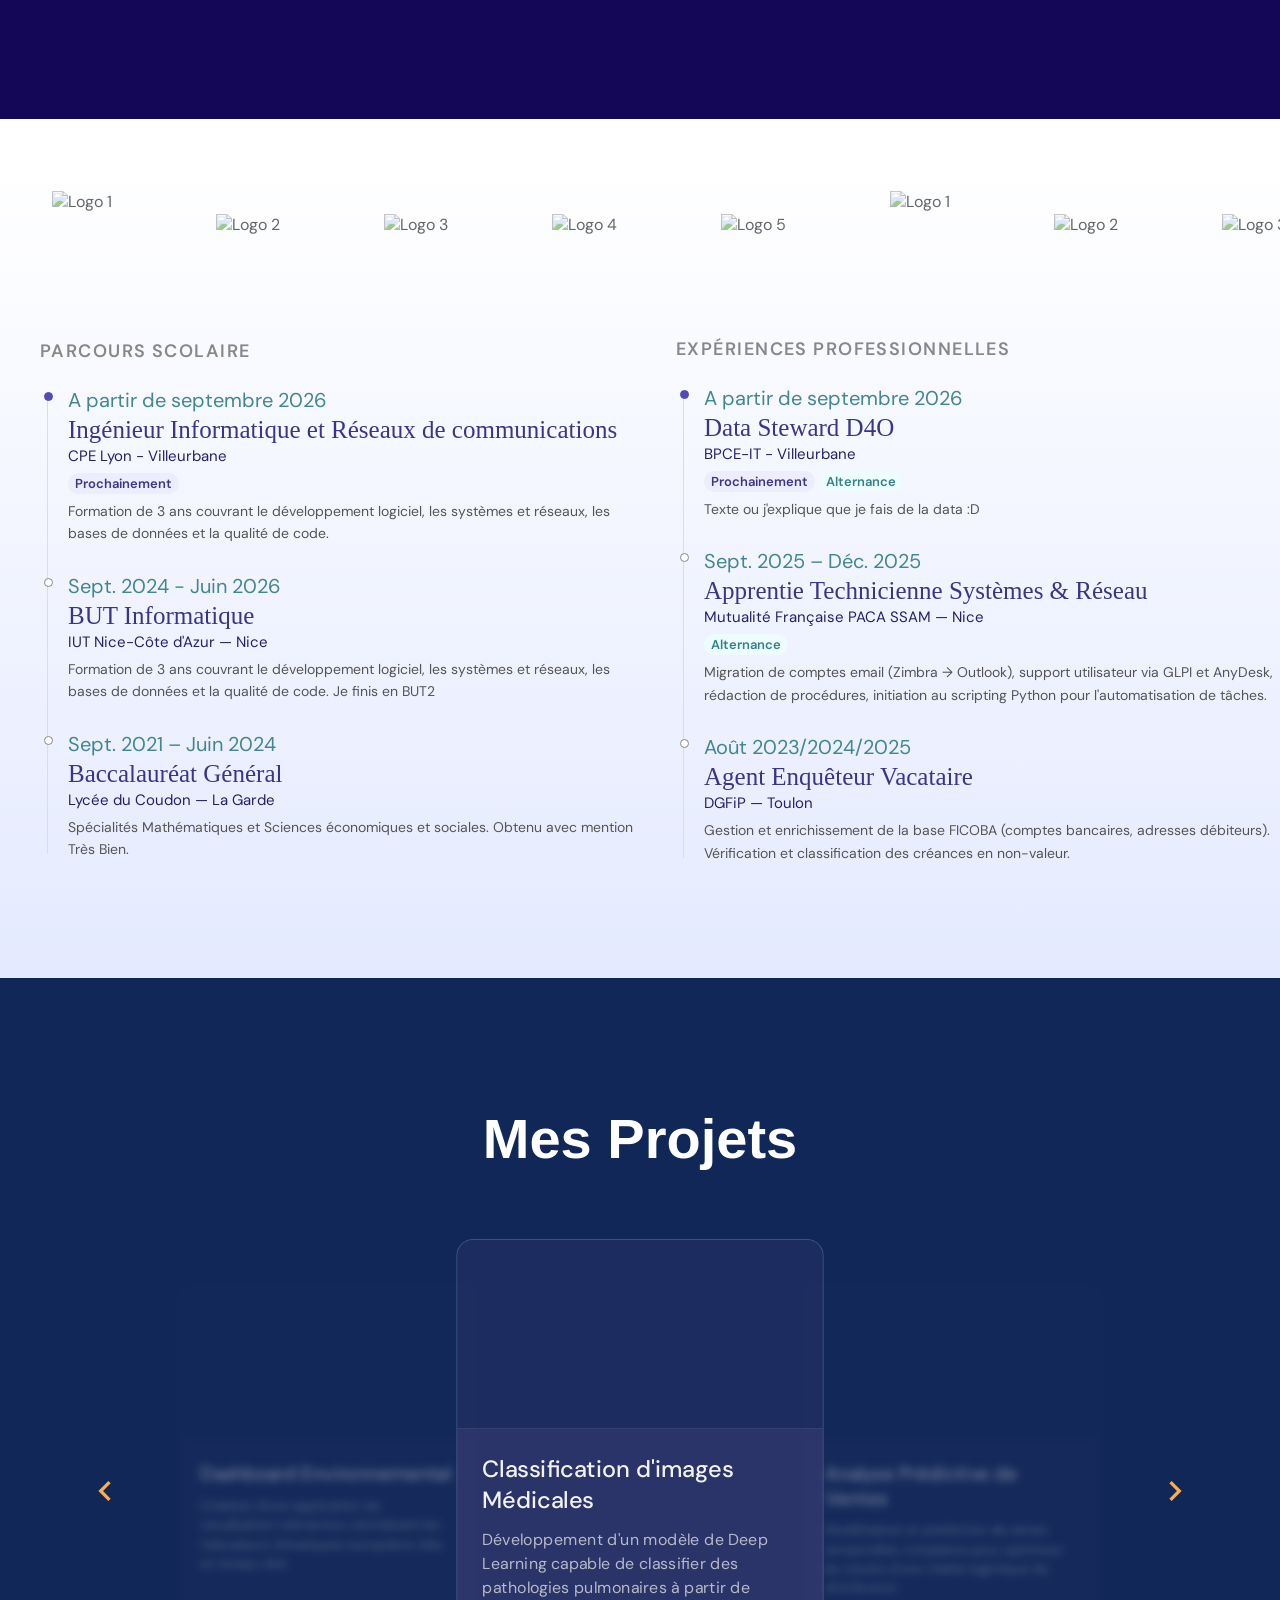
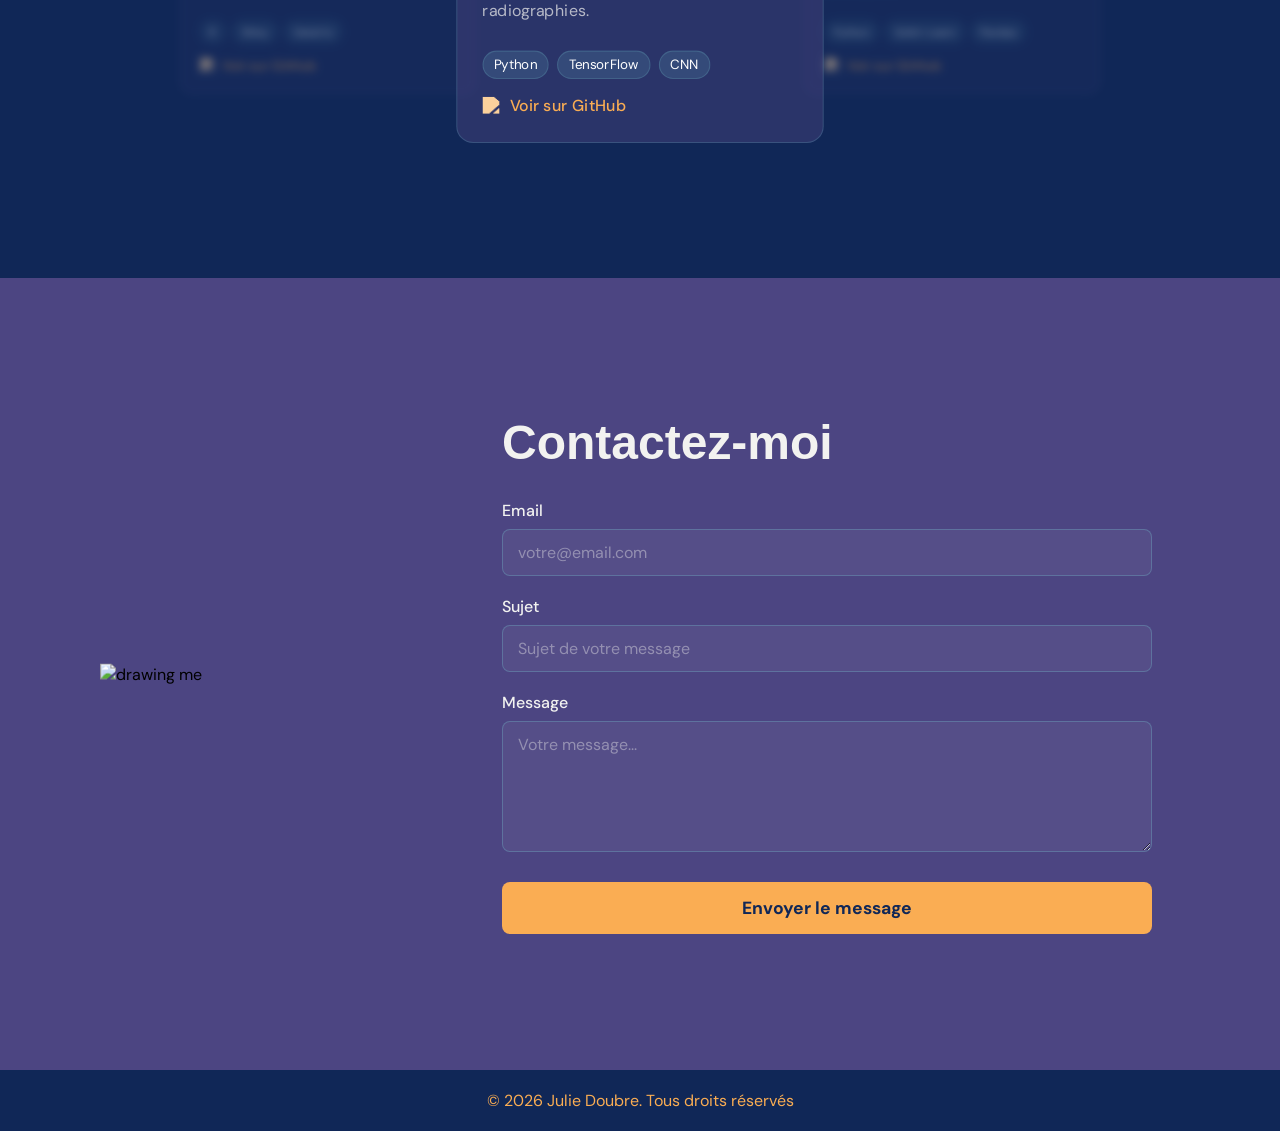
==== commit dd18ceb5: "add: persona" ====
--- a/portfolio.html
+++ b/portfolio.html
@@ -16,15 +16,15 @@
             </video>
             <nav>
                 <ul class="nav-links">
-                    <li><a href="#">Compétences</a></li>
+                    <li><a href="#competences">Compétences</a></li>
                     <li>
                         <div class="nav-dot"></div>
                     </li>
-                    <li><a href="#">Parcours</a></li>
+                    <li><a href="#parcours">Parcours</a></li>
                     <li>
                         <div class="nav-dot"></div>
                     </li>
-                    <li><a href="#"><img class="logo" src="assets/img/logo.png" alt="Logo Julie DOUBRE" /></a></li>
+                    <li><a href="#"><img class="logo" src="assets/img/logo-jd.png" alt="Logo Julie DOUBRE" /></a></li>
                     <li>
                         <div class="nav-dot"></div>
                     </li>
@@ -42,16 +42,16 @@
 
                 <ul class="socials">
                     <li>
+                        <a href="https://www.linkedin.com/in/julie-doubre-8bb94234a/">
+                            <img src="assets/img/linkedin-svgrepo-com.svg" alt="LinkedIn">
+                        </a>
+                    </li>
+                    <li>
                         <a href="https://github.com/juu83">
                             <img src="assets/img/github-svgrepo-com.svg" alt="GitHub">
                         </a>
                     </li>
                     <li>
-                        <a href="https://www.linkedin.com/in/julie-doubre-8bb94234a/">
-                            <img src="assets/img/linkedin-svgrepo-com.svg" alt="LinkedIn">
-                        </a>
-                    </li>
-                    <li>
                         <a href="assets/img/cv-julie-doubre.pdf" download="">
                             <img src="assets/img/square-cv-svgrepo-com.svg" alt="Mon CV">
                         </a>
@@ -59,10 +59,81 @@
                 </ul>
             </section>
         </div>
-        <div class="competences-page"></div>
-        <div class="parcours-page">
+        <div class="competences-page" id="competences"></div>
+        <div class="parcours-page" id="parcours">
             <div class="ticker-wrap">
                 <div class="ticker-track" id="track"></div>
+            </div>
+            <div class="timelines">
+                <!-- PARCOURS SCOLAIRE -->
+                <div>
+                    <p class="section-title">Parcours scolaire <span class="ecole"></span></p>
+                    <div class="timeline">
+                        <div class="tl-item current">
+                            <div class="tl-dot"></div>
+                            <p class="tl-date">A partir de septembre 2026</p>
+                            <p class="tl-title">Ingénieur Informatique et Réseaux de communications</p>
+                            <p class="tl-org">CPE Lyon - Villeurbane</p>
+                            <span class="badge-next">Prochainement</span>
+                            <p class="tl-desc">Formation de 3 ans couvrant le développement logiciel, les systèmes et
+                                réseaux, les bases de données et la qualité de code.</p>
+                        </div>
+                        <div class="tl-item">
+                            <div class="tl-dot"></div>
+                            <p class="tl-date">Sept. 2024 - Juin 2026</p>
+                            <p class="tl-title">BUT Informatique</p>
+                            <p class="tl-org">IUT Nice-Côte d'Azur — Nice</p>
+                            <p class="tl-desc">Formation de 3 ans couvrant le développement logiciel, les systèmes et
+                                réseaux, les bases de données et la qualité de code. Je finis en BUT2</p>
+                        </div>
+
+                        <div class="tl-item">
+                            <div class="tl-dot"></div>
+                            <p class="tl-date">Sept. 2021 – Juin 2024</p>
+                            <p class="tl-title">Baccalauréat Général</p>
+                            <p class="tl-org">Lycée du Coudon — La Garde</p>
+                            <p class="tl-desc">Spécialités Mathématiques et Sciences économiques et sociales. Obtenu
+                                avec mention Très Bien.</p>
+                        </div>
+
+                    </div>
+                </div>
+
+                <!-- EXPÉRIENCES PROFESSIONNELLES -->
+                <div>
+                    <p class="section-title">Expériences professionnelles <span class="travail"></span></p>
+                    <div class="timeline">
+                        <div class="tl-item current">
+                            <div class="tl-dot"></div>
+                            <p class="tl-date">A partir de septembre 2026</p>
+                            <p class="tl-title">Data Steward D4O</p>
+                            <p class="tl-org">BPCE-IT - Villeurbane</p>
+                            <span class="badge-next">Prochainement</span>
+                            <span class="badge-alt">Alternance</span>
+                            <p class="tl-desc">Texte ou j'explique que je fais de la data :D</p>
+                        </div>
+                        <div class="tl-item">
+                            <div class="tl-dot"></div>
+                            <p class="tl-date">Sept. 2025 – Déc. 2025</p>
+                            <p class="tl-title">Apprentie Technicienne Systèmes & Réseau</p>
+                            <p class="tl-org">Mutualité Française PACA SSAM — Nice</p>
+                            <span class="badge-alt">Alternance</span>
+                            <p class="tl-desc">Migration de comptes email (Zimbra → Outlook), support utilisateur via
+                                GLPI et AnyDesk, rédaction de procédures, initiation au scripting Python pour
+                                l'automatisation de tâches.</p>
+                        </div>
+
+                        <div class="tl-item">
+                            <div class="tl-dot"></div>
+                            <p class="tl-date">Août 2023/2024/2025</p>
+                            <p class="tl-title">Agent Enquêteur Vacataire</p>
+                            <p class="tl-org">DGFiP — Toulon</p>
+                            <p class="tl-desc">Gestion et enrichissement de la base FICOBA (comptes bancaires, adresses
+                                débiteurs). Vérification et classification des créances en non-valeur.</p>
+                        </div>
+
+                    </div>
+                </div>
             </div>
         </div>
 
@@ -174,6 +245,7 @@
                     <button type="submit" class="submit-btn">Envoyer le message</button>
                 </form>
             </div>
+            <div class="me"><img src="/assets/img/persona.png" alt="drawing me"></div>
         </div>
         <footer>© 2026 Julie Doubre. Tous droits réservés</footer>
     </main>
--- a/style/style.css
+++ b/style/style.css
@@ -160,44 +160,48 @@
 .hero {
   position: relative;
   z-index: 3;
-  text-align: left;
+  text-align: center;
   color: var(--c-white);
   margin-left: 70px;
 }
 
 .hero-title {
-  font-size: 9rem;
+  font-size: 10rem;
   font-family: ClashDisplay-Bold;
 }
 
 .hero-sub {
   margin-top: 10px;
-  font-size: 1.2rem;
+  font-size: 1.5rem;
   font-family: Arial, Helvetica, sans-serif;
 }
 
 .socials {
   display: flex;
-  gap: 20px;
+  gap: 45px;
   list-style: none;
-  margin-top: 35px;
-  margin-left: 20px;
+  justify-content: center;
+  margin-top: 45px;
 }
 
 .socials img {
-  width: 30px;
-  height: 30px;
+  width: 45px;
+  height: 45px;
   filter: brightness(0) invert(1);
 }
 
-/* .competences-page {
-    background-color:rgb(20, 7, 88)f;
+.competences-page {
+    background-color:rgb(20, 7, 88);
     width: 100%;
     min-height: 91vh; 
-} */
+}
 
 .parcours-page {
-    background-color: #ffffff;
+    background-image: 
+        /* url('/assets/img/grid.png'), */
+        linear-gradient(rgb(255, 255, 255), rgb(228, 234, 255));
+    background-size: cover;
+    background-position: center;
     width: 100%;
     min-height: 91vh;
 }
@@ -205,8 +209,9 @@
 .ticker-wrap {
       overflow: hidden;
       width: 100%;
-      padding: 1rem 0;
+      padding: 2rem 0;
       position: relative;
+      margin-top: 40px;
 }
 
 .ticker-wrap::before,
@@ -249,6 +254,128 @@
       filter: grayscale(0);
       opacity: 1;
 }
+
+.timelines {
+      display: grid;
+      grid-template-columns: 1fr 1fr;
+      gap: 2rem;
+      padding: 1.5rem 0;
+      margin-left: 40px;
+    }
+
+    .section-title {
+      font-size: 18px;
+      font-weight: 600;
+      letter-spacing: .08em;
+      text-transform: uppercase;
+      color: #888;
+      margin-bottom: 1.5rem;
+    }
+
+    .travail {
+        background-image: url('/assets/img/travail.png');
+        display: inline-block; 
+        width: 18px;
+        height: 18px;
+        background-size: contain; 
+        background-repeat: no-repeat;
+        background-position: center;
+        margin-left: 10px;
+    }
+
+    .ecole {
+        background-image: url('/assets/img/ecole.png');
+        display: inline-block; 
+        width: 20px;
+        height: 20px;
+        background-size: contain; 
+        background-repeat: no-repeat;
+        background-position: center;
+        margin-left: 10px;
+    }
+
+    .timeline {
+      position: relative;
+      padding-left: 28px;
+    }
+    .timeline::before {
+      content: '';
+      position: absolute;
+      left: 7px;
+      top: 6px;
+      bottom: 6px;
+      width: 1px;
+      background: #ddd;
+    }
+
+    .tl-item {
+      position: relative;
+      margin-bottom: 1.75rem;
+    }
+    .tl-item:last-child { margin-bottom: 0; }
+
+    .tl-dot {
+      position: absolute;
+      left: -24px;
+      top: 5px;
+      width: 9px;
+      height: 9px;
+      border-radius: 50%;
+      background: #fff;
+      border: 1.5px solid #888;
+    }
+    .tl-item.current .tl-dot {
+      border-color: #534AB7;
+      background: #534AB7;
+    }
+
+    .tl-date {
+      font-size: 20px;
+      color: #42868f;
+      margin-bottom: 3px;
+    }
+    .tl-title {
+      font-size: 25px;
+      margin-bottom: 2px;
+      color: #3C3489;
+      font-family: ClashDisplay-Bold;
+    }
+    .tl-org {
+      font-size: 15px;
+      color: #271f6b;
+      margin-bottom: 6px;
+    }
+    .tl-desc {
+      font-size: 14px;
+      color: #555;
+      line-height: 1.6;
+    }
+
+    .badge-next {
+      display: inline-block;
+      font-size: 13px;
+      font-weight: 600;
+      padding: 2px 7px;
+      border-radius: 99px;
+      margin-bottom: 6px;
+      background: #EEEDFE;
+      color: #3C3489;
+    }
+
+    .badge-alt {
+      display: inline-block;
+      font-size: 13px;
+      font-weight: 600;
+      padding: 2px 7px;
+      border-radius: 99px;
+      margin-bottom: 6px;
+      background: #edfdfe;
+      color: #348089;
+    }
+
+    @media (max-width: 600px) {
+      .timelines { grid-template-columns: 1fr; }
+    }
 
 /* ─── SECTION PROJETS & CARROUSEL ─── */
 .project-page {
@@ -465,15 +592,18 @@
     justify-content: flex-end;
     align-items: center;
     padding: 50px 10%;
+    position: relative;
 }
 
 .contact-container {
     width: 100%;
-    max-width: 500px;
+    max-width: 650px;
+    display: flex;
+    flex-direction: column;
 }
 
 .contact-container h2 {
-    color: var(--c-nav-text); 
+    color: var(--c-white); 
     font-family: 'ClashDisplay-Bold', sans-serif;
     font-size: 3rem;
     margin-bottom: 30px;
@@ -547,6 +677,19 @@
     transform: translateY(0); 
 }
 
+.me {
+  position: absolute;
+  left: 100px;
+  top: 50%;
+  transform: translateY(-50%); 
+  z-index: 9;
+}
+
+.me img {
+  width: 816px;
+  height: 612px;
+}
+
 footer {
     background-color: #102757;
     color: #faad53;
